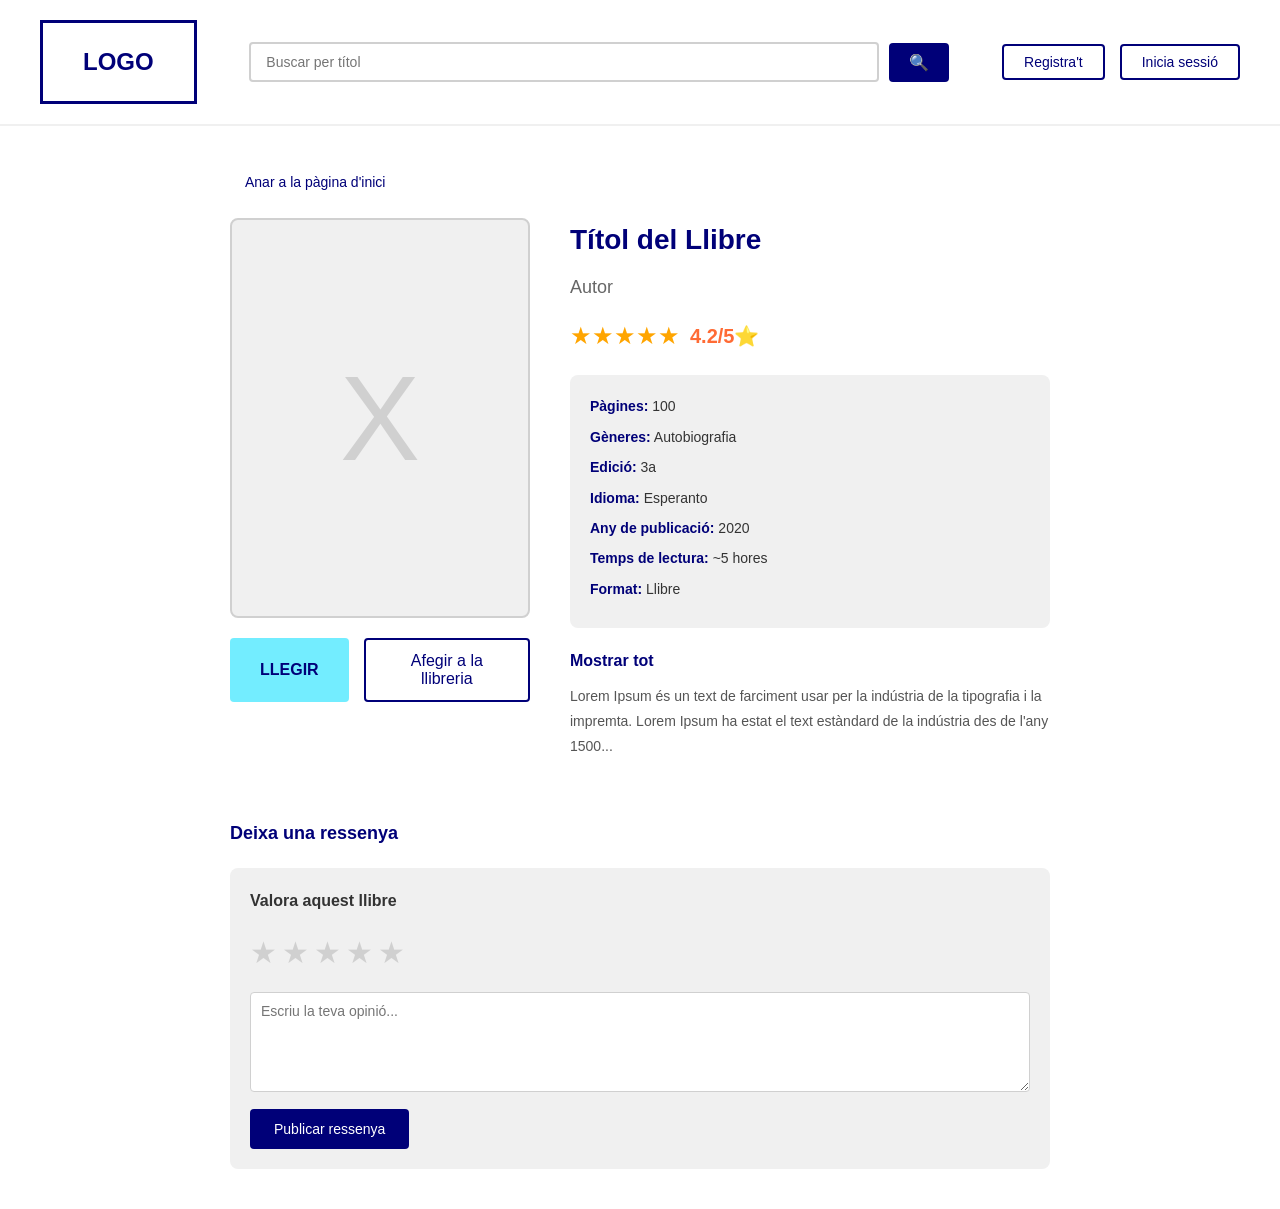
==== book-details.html @ 7c139ed9 "first commit" ====
<!DOCTYPE html>
<html lang="ca">

<head>
    <meta charset="UTF-8">
    <meta name="viewport" content="width=device-width, initial-scale=1.0">
    <title>UOC Books - Detalls del Llibre</title>
    <link rel="stylesheet" href="styles.css">
</head>

<body>
    <header class="header">
        <div class="logo" onclick="window.location.href='index.html'" style="cursor: pointer;">LOGO</div>
        <div class="search-container">
            <input type="text" class="search-input" placeholder="Buscar per títol">
            <button class="search-btn">🔍</button>
        </div>
        <div class="user-actions">
            <button class="btn">Registra't</button>
            <button class="btn" onclick="logout()">Inicia sessió</button>
        </div>
    </header>

    <div class="details-container">
        <button class="back-btn" onclick="window.history.back()">Anar a la pàgina d'inici</button>

        <div class="book-details">
            <div>
                <div class="book-cover-large" id="bookCover"></div>
                <div class="action-buttons" style="margin-top: 20px;">
                    <button class="btn-read" onclick="startReading()">LLEGIR</button>
                    <button class="btn-library" onclick="addToLibrary()">Afegir a la llibreria</button>
                </div>
            </div>

            <div class="book-info">
                <h1 id="bookTitle">Títol del Llibre</h1>
                <p class="author" id="bookAuthor">Autor</p>

                <div class="book-rating-large" id="bookRating">
                    <div class="stars">★★★★★</div>
                    <span class="rating-value">4.2/5⭐</span>
                </div>

                <div class="book-meta">
                    <p><strong>Pàgines:</strong> <span id="bookPages">100</span></p>
                    <p><strong>Gèneres:</strong> <span id="bookGenres">Autobiografia</span></p>
                    <p><strong>Edició:</strong> <span id="bookEdition">3a</span></p>
                    <p><strong>Idioma:</strong> <span id="bookLanguage">Esperanto</span></p>
                    <p><strong>Any de publicació:</strong> <span id="bookYear">2020</span></p>
                    <p><strong>Temps de lectura:</strong> <span id="bookReadTime">~5 hores</span></p>
                    <p><strong>Format:</strong> <span id="bookFormat">Llibre</span></p>
                </div>

                <div class="book-description">
                    <h2>Mostrar tot</h2>
                    <p id="bookDescription">
                        Lorem Ipsum és un text de farciment usar per la indústria de la tipografia i la impremta.
                        Lorem Ipsum ha estat el text estàndard de la indústria des de l'any 1500...
                    </p>
                </div>
            </div>
        </div>

        <div class="reviews-section">
            <h2>Deixa una ressenya</h2>

            <div class="review-form">
                <h3>Valora aquest llibre</h3>
                <div class="rating-input" id="ratingInput">
                    <span class="star" data-rating="1" onclick="setRating(1)">★</span>
                    <span class="star" data-rating="2" onclick="setRating(2)">★</span>
                    <span class="star" data-rating="3" onclick="setRating(3)">★</span>
                    <span class="star" data-rating="4" onclick="setRating(4)">★</span>
                    <span class="star" data-rating="5" onclick="setRating(5)">★</span>
                </div>
                <textarea class="review-textarea" id="reviewText" placeholder="Escriu la teva opinió..."></textarea>
                <button class="btn-primary" onclick="submitReview()">Publicar ressenya</button>
            </div>

            <div id="reviewsList"></div>
        </div>
    </div>

    <script>
        let currentBook = null;
        let userRating = 0;

        window.addEventListener('load', () => {
            const urlParams = new URLSearchParams(window.location.search);
            const bookId = urlParams.get('id');

            // Update user actions
            const currentUser = JSON.parse(localStorage.getItem('currentUser') || '{}');
            if (currentUser.id) {
                const userActions = document.querySelector('.user-actions');
                userActions.innerHTML = `
                    <span style="margin-right: 15px; color: var(--primary-blue);">Hola, ${currentUser.name}</span>
                    <button class="btn" onclick="window.location.href='profile.html'">El Meu Perfil</button>
                    <button class="btn" onclick="logout()">Tancar sessió</button>
                `;
            }

            if (bookId) {
                const books = JSON.parse(localStorage.getItem('books') || '[]');
                currentBook = books.find(b => b.id == bookId);

                if (currentBook) {
                    displayBookDetails(currentBook);
                    loadReviews();
                }
            }
        });

        function displayBookDetails(book) {
            document.getElementById('bookTitle').textContent = book.title;
            document.getElementById('bookAuthor').textContent = book.author;
            document.getElementById('bookPages').textContent = book.pages;
            document.getElementById('bookGenres').textContent = book.genre;
            document.getElementById('bookEdition').textContent = book.edition || '1a';
            document.getElementById('bookLanguage').textContent = book.language;
            document.getElementById('bookYear').textContent = book.year;
            document.getElementById('bookReadTime').textContent = book.readTime;
            document.getElementById('bookFormat').textContent = book.format;
            document.getElementById('bookDescription').textContent = book.description;

            const stars = '★'.repeat(Math.floor(book.rating)) + '☆'.repeat(5 - Math.floor(book.rating));
            document.getElementById('bookRating').innerHTML = `
                <div class="stars">${stars}</div>
                <span class="rating-value">${book.rating}/5⭐</span>
            `;
        }

        function setRating(rating) {
            userRating = rating;
            const stars = document.querySelectorAll('#ratingInput .star');
            stars.forEach((star, index) => {
                if (index < rating) {
                    star.classList.add('active');
                } else {
                    star.classList.remove('active');
                }
            });
        }

        function submitReview() {
            if (userRating === 0) {
                alert('Si us plau, selecciona una valoració');
                return;
            }

            const reviewText = document.getElementById('reviewText').value.trim();
            if (!reviewText) {
                alert('Si us plau, escriu una ressenya');
                return;
            }

            const currentUser = JSON.parse(localStorage.getItem('currentUser') || '{}');
            if (!currentUser.id) {
                alert('Has d\'iniciar sessió per deixar una ressenya');
                window.location.href = 'login.html';
                return;
            }

            // Guardar ressenya
            const reviews = JSON.parse(localStorage.getItem('reviews') || '[]');
            const newReview = {
                id: Date.now(),
                bookId: currentBook.id,
                userId: currentUser.id,
                userName: currentUser.name,
                rating: userRating,
                text: reviewText,
                date: new Date().toISOString()
            };

            reviews.push(newReview);
            localStorage.setItem('reviews', JSON.stringify(reviews));

            // Actualitzar valoració mitjana del llibre
            const bookReviews = reviews.filter(r => r.bookId === currentBook.id);
            const avgRating = bookReviews.reduce((sum, r) => sum + r.rating, 0) / bookReviews.length;

            const books = JSON.parse(localStorage.getItem('books') || '[]');
            const bookIndex = books.findIndex(b => b.id === currentBook.id);
            if (bookIndex !== -1) {
                books[bookIndex].rating = Math.round(avgRating * 10) / 10;
                localStorage.setItem('books', JSON.stringify(books));
                currentBook.rating = books[bookIndex].rating;
                displayBookDetails(currentBook);
            }

            document.getElementById('reviewText').value = '';
            setRating(0);

            alert('Ressenya publicada amb èxit!');
            loadReviews();
        }

        function loadReviews() {
            const reviews = JSON.parse(localStorage.getItem('reviews') || '[]');
            const bookReviews = reviews.filter(r => r.bookId === currentBook.id);

            const reviewsList = document.getElementById('reviewsList');
            if (bookReviews.length === 0) {
                reviewsList.innerHTML = '<p style="color: #666; text-align: center; padding: 20px;">Encara no hi ha ressenyes per aquest llibre.</p>';
                return;
            }

            reviewsList.innerHTML = bookReviews.map(review => {
                const stars = '★'.repeat(review.rating) + '☆'.repeat(5 - review.rating);
                const date = new Date(review.date).toLocaleDateString('ca-ES');
                return `
                    <div style="background-color: var(--light-gray); padding: 20px; border-radius: 8px; margin-bottom: 15px;">
                        <div style="display: flex; justify-content: space-between; align-items: center; margin-bottom: 10px;">
                            <strong style="color: var(--primary-blue);">${review.userName}</strong>
                            <span style="font-size: 12px; color: #666;">${date}</span>
                        </div>
                        <div style="color: #FFA500; margin-bottom: 10px;">${stars}</div>
                        <p style="font-size: 14px; line-height: 1.6;">${review.text}</p>
                    </div>
                `;
            }).join('');
        }

        function startReading() {
            if (currentBook) {
                window.location.href = `reading.html?id=${currentBook.id}`;
            }
        }

        function addToLibrary() {
            const currentUser = JSON.parse(localStorage.getItem('currentUser') || '{}');
            if (!currentUser.id) {
                alert('Has d\'iniciar sessió per afegir llibres a la llibreria');
                window.location.href = 'login.html';
                return;
            }

            const library = JSON.parse(localStorage.getItem(`library_${currentUser.id}`) || '[]');
            if (!library.includes(currentBook.id)) {
                library.push(currentBook.id);
                localStorage.setItem(`library_${currentUser.id}`, JSON.stringify(library));

                // Also add to "want-to-read" shelf by default
                const bookStatuses = JSON.parse(localStorage.getItem(`bookStatuses_${currentUser.id}`) || '{}');
                if (!bookStatuses[currentBook.id]) {
                    bookStatuses[currentBook.id] = 'want-to-read';
                    localStorage.setItem(`bookStatuses_${currentUser.id}`, JSON.stringify(bookStatuses));
                }

                alert('Llibre afegit a la llibreria i a "Vull llegir"!');
            } else {
                alert('Aquest llibre ja està a la teva llibreria');
            }
        }

        function logout() {
            localStorage.removeItem('currentUser');
            window.location.href = 'login.html';
        }
    </script>
</body>

</html>
---- styles.css ----
:root {
    /* Colors corporatius */
    --primary-cyan: #73EDFF;
    --primary-blue: #000078;

    /* Gamma cromàtica complementària */
    --light-cyan: #D6FAFF;
    --light-purple: #D8D8EA;
    --medium-purple: #9999C9;
    --light-brown: #DDBFB3;
    --beige: #DDD5C2;
    --light-yellow: #ECDAB2;
    --light-gray: #F0F0F0;
    --medium-gray: #D0D0D0;
    --dark-gray: #878787;

    /* Highlight colors */
    --highlight-yellow: #FFEB3B;
    --highlight-dark-green: #2E7D32;
    --highlight-light-green: #8BC34A;
    --highlight-cyan: #00BCD4;
    --highlight-electric-blue: #2196F3;
    --highlight-light-gray: #BDBDBD;

    /* COLORS night mode */
    --night-bg: #F5E6D3;
    --night-text: #2C2416;
}

* {
    margin: 0;
    padding: 0;
    box-sizing: border-box;
}

body {
    font-family: 'Segoe UI', Tahoma, Geneva, Verdana, sans-serif;
    background-color: white;
    color: #333;
    line-height: 1.6;
}

.header {
    background-color: white;
    padding: 20px 40px;
    border-bottom: 2px solid var(--light-gray);
    display: flex;
    justify-content: space-between;
    align-items: center;
}

.logo {
    border: 3px solid var(--primary-blue);
    padding: 20px 40px;
    font-size: 24px;
    font-weight: bold;
    color: var(--primary-blue);
}

.search-container {
    flex: 1;
    max-width: 700px;
    margin: 0 40px;
    display: flex;
    align-items: center;
    gap: 10px;
}

.search-input {
    flex: 1;
    padding: 10px 15px;
    border: 2px solid var(--medium-gray);
    border-radius: 4px;
    font-size: 14px;
}

.search-btn {
    background-color: var(--primary-blue);
    color: white;
    border: none;
    padding: 10px 20px;
    cursor: pointer;
    border-radius: 4px;
    font-size: 16px;
}

.search-btn:hover {
    background-color: #000060;
}

.toggle-filters-btn {
    background-color: var(--light-gray);
    color: var(--primary-blue);
    border: 2px solid var(--primary-blue);
    padding: 8px 15px;
    cursor: pointer;
    border-radius: 4px;
    font-size: 14px;
}

.user-actions {
    display: flex;
    gap: 15px;
}

.btn {
    padding: 8px 20px;
    border: 2px solid var(--primary-blue);
    background-color: white;
    color: var(--primary-blue);
    cursor: pointer;
    border-radius: 4px;
    text-decoration: none;
    font-size: 14px;
    transition: all 0.3s;
}

.btn:hover {
    background-color: var(--primary-blue);
    color: white;
}

.btn-primary {
    background-color: var(--primary-cyan);
    border-color: var(--primary-cyan);
    color: var(--primary-blue);
}

.btn-primary:hover {
    background-color: var(--primary-blue);
    color: white;
    border-color: var(--primary-blue);
}

.filters-section {
    display: none;
    background-color: var(--light-gray);
    padding: 20px 40px;
    border-bottom: 1px solid var(--medium-gray);
}

.filters-title {
    font-size: 14px;
    font-weight: bold;
    margin-bottom: 15px;
    color: var(--primary-blue);
}

.filters-grid {
    display: grid;
    grid-template-columns: repeat(4, 1fr);
    gap: 15px;
    margin-bottom: 15px;
}

.filter-group {
    display: flex;
    flex-direction: column;
}

.filter-group label {
    font-size: 12px;
    margin-bottom: 5px;
    color: #555;
}

.filter-group select,
.filter-group input {
    padding: 8px;
    border: 1px solid var(--medium-gray);
    border-radius: 4px;
    font-size: 13px;
}

.filter-options {
    display: flex;
    gap: 20px;
    align-items: center;
    margin-top: 10px;
}

.checkbox-group {
    display: flex;
    align-items: center;
    gap: 5px;
}

.checkbox-group input[type="checkbox"] {
    width: 18px;
    height: 18px;
}

.apply-filters-btn {
    background-color: var(--primary-blue);
    color: white;
    border: none;
    padding: 8px 25px;
    cursor: pointer;
    border-radius: 4px;
    font-size: 13px;
}

.main-content {
    padding: 30px 40px;
    max-width: 75%;
    margin: 0 auto;
}

.section-title {
    font-size: 18px;
    font-weight: bold;
    margin-bottom: 20px;
    color: var(--primary-blue);
    display: flex;
    align-items: center;
    gap: 10px;
}

.books-grid {
    display: grid;
    grid-template-columns: repeat(auto-fill, minmax(180px, 1fr));
    gap: 25px;
    margin-bottom: 40px;
}

.book-card {
    border: 2px solid var(--medium-gray);
    border-radius: 8px;
    padding: 15px;
    cursor: pointer;
    transition: all 0.3s;
    background-color: white;
}

.book-card:hover {
    border-color: var(--primary-cyan);
    box-shadow: 0 4px 12px rgba(115, 237, 255, 0.3);
    transform: translateY(-2px);
}

.book-cover {
    width: 100%;
    height: 220px;
    background-color: var(--light-gray);
    border: 1px solid var(--medium-gray);
    display: flex;
    align-items: center;
    justify-content: center;
    margin-bottom: 10px;
    position: relative;
}

.book-cover::before {
    content: 'X';
    font-size: 60px;
    color: var(--medium-gray);
}

.book-title {
    font-size: 14px;
    font-weight: bold;
    margin-bottom: 5px;
    color: var(--primary-blue);
}

.book-author {
    font-size: 12px;
    color: #666;
    margin-bottom: 8px;
}

.book-rating {
    display: flex;
    align-items: center;
    gap: 5px;
    font-size: 14px;
}

.stars {
    color: #FFA500;
}

.rating-value {
    color: #FF6B35;
    font-weight: bold;
}

.details-container {
    max-width: 900px;
    margin: 40px auto;
    padding: 0 40px;
}

.back-btn {
    display: inline-flex;
    align-items: center;
    gap: 8px;
    padding: 8px 15px;
    border: none;
    background-color: transparent;
    color: var(--primary-blue);
    cursor: pointer;
    font-size: 14px;
    margin-bottom: 20px;
}

.back-btn:hover {
    text-decoration: underline;
}

.book-details {
    display: grid;
    grid-template-columns: 300px 1fr;
    gap: 40px;
}

.book-cover-large {
    width: 100%;
    height: 400px;
    background-color: var(--light-gray);
    border: 2px solid var(--medium-gray);
    display: flex;
    align-items: center;
    justify-content: center;
    border-radius: 8px;
}

.book-cover-large::before {
    content: 'X';
    font-size: 120px;
    color: var(--medium-gray);
}

.book-info h1 {
    font-size: 28px;
    color: var(--primary-blue);
    margin-bottom: 10px;
}

.book-info .author {
    font-size: 18px;
    color: #666;
    margin-bottom: 15px;
}

.book-rating-large {
    display: flex;
    align-items: center;
    gap: 10px;
    margin-bottom: 20px;
}

.book-rating-large .stars {
    font-size: 24px;
}

.book-rating-large .rating-value {
    font-size: 20px;
}

.book-meta {
    background-color: var(--light-gray);
    padding: 20px;
    border-radius: 8px;
    margin-bottom: 20px;
}

.book-meta p {
    margin-bottom: 8px;
    font-size: 14px;
}

.book-meta strong {
    color: var(--primary-blue);
}

.book-description {
    margin-bottom: 20px;
}

.book-description h2 {
    font-size: 16px;
    color: var(--primary-blue);
    margin-bottom: 10px;
}

.book-description p {
    font-size: 14px;
    line-height: 1.8;
    color: #555;
}

.action-buttons {
    display: flex;
    gap: 15px;
}

.btn-read {
    background-color: var(--primary-cyan);
    color: var(--primary-blue);
    border: none;
    padding: 12px 30px;
    font-size: 16px;
    font-weight: bold;
    cursor: pointer;
    border-radius: 4px;
    transition: all 0.3s;
}

.btn-read:hover {
    background-color: var(--primary-blue);
    color: white;
}

.btn-library {
    background-color: white;
    color: var(--primary-blue);
    border: 2px solid var(--primary-blue);
    padding: 12px 30px;
    font-size: 16px;
    cursor: pointer;
    border-radius: 4px;
}

.reviews-section {
    margin-top: 40px;
}

.reviews-section h2 {
    font-size: 18px;
    color: var(--primary-blue);
    margin-bottom: 20px;
}

.review-form {
    background-color: var(--light-gray);
    padding: 20px;
    border-radius: 8px;
    margin-bottom: 30px;
}

.review-form h3 {
    font-size: 16px;
    margin-bottom: 15px;
}

.rating-input {
    display: flex;
    gap: 5px;
    margin-bottom: 15px;
}

.rating-input .star {
    font-size: 30px;
    color: var(--medium-gray);
    cursor: pointer;
}

.rating-input .star.active {
    color: #FFA500;
}

.review-textarea {
    width: 100%;
    padding: 10px;
    border: 1px solid var(--medium-gray);
    border-radius: 4px;
    min-height: 100px;
    font-family: inherit;
    font-size: 14px;
    margin-bottom: 10px;
}

.reading-container {
    height: 100vh;
    display: flex;
    flex-direction: column;
    background-color: white;
}

.reading-container.night-mode {
    background-color: var(--night-bg);
    color: var(--night-text);
}

.reading-header {
    padding: 15px 30px;
    background-color: var(--light-gray);
    border-bottom: 1px solid var(--medium-gray);
    display: flex;
    justify-content: space-between;
    align-items: center;
}

.reading-container.night-mode .reading-header {
    background-color: #E5D4BB;
}

.reading-controls {
    display: flex;
    gap: 15px;
}

.icon-btn {
    background-color: white;
    border: 2px solid var(--primary-blue);
    color: var(--primary-blue);
    padding: 8px 15px;
    cursor: pointer;
    border-radius: 4px;
    font-size: 14px;
    transition: all 0.3s;
}

.icon-btn:hover {
    background-color: var(--primary-blue);
    color: white;
}

.reading-content {
    flex: 1;
    overflow-y: auto;
    padding: 40px;
    display: flex;
    justify-content: center;
    align-items: flex-start;
}

.pages-container {
    max-width: 1200px;
    width: 100%;
    display: flex;
    gap: 20px;
    justify-content: center;
}

.pages-container.single-page {
    max-width: 700px;
}

.pages-container:not(.single-page) .page {
    flex: 1;
    margin-bottom: 0;
}

.page {
    background-color: white;
    padding: 60px 80px;
    box-shadow: 0 2px 10px rgba(0, 0, 0, 0.1);
    margin-bottom: 20px;
    min-height: 800px;
    border-radius: 4px;
}

.reading-container.night-mode .page {
    background-color: var(--night-bg);
    color: var(--night-text);
}

.page-columns {
    display: grid;
    grid-template-columns: 1fr 1fr;
    gap: 40px;
}

.page-columns .page {
    margin-bottom: 0;
}

.page h2 {
    font-size: 24px;
    margin-bottom: 20px;
    color: var(--primary-blue);
}

.page p {
    font-size: 16px;
    line-height: 1.8;
    margin-bottom: 15px;
    text-align: justify;
    user-select: text;
}

.reading-container.night-mode .page h2 {
    color: var(--night-text);
}

.page-number {
    text-align: center;
    margin-top: 40px;
    font-size: 14px;
    color: #888;
}

.highlight {
    cursor: pointer;
    position: relative;
}

.highlight.yellow {
    background-color: rgba(255, 235, 59, 0.4);
}

.highlight.dark-green {
    background-color: rgba(46, 125, 50, 0.3);
    color: white;
}

.highlight.light-green {
    background-color: rgba(139, 195, 74, 0.4);
}

.highlight.cyan {
    background-color: rgba(0, 188, 212, 0.3);
}

.highlight.electric-blue {
    background-color: rgba(33, 150, 243, 0.3);
}

.highlight.light-gray {
    background-color: rgba(189, 189, 189, 0.3);
}

.reading-footer {
    padding: 20px 30px;
    background-color: var(--light-gray);
    border-top: 1px solid var(--medium-gray);
}

.reading-container.night-mode .reading-footer {
    background-color: #E5D4BB;
}

.progress-bar {
    width: 100%;
    height: 15px;
    background-color: white;
    border: 2px solid var(--medium-gray);
    border-radius: 15px;
    position: relative;
    overflow: hidden;
    margin-bottom: 15px;
}

.progress-fill {
    height: 100%;
    background: lightgray;
    transition: width 0.3s;
}

.bookmarks-container {
    position: absolute;
    top: 0;
    left: 0;
    width: 100%;
    height: 100%;
    pointer-events: none;
}

.bookmark-marker {
    position: absolute;
    top: 0;
    width: 4px;
    height: 100%;
    background-color: #FF6B35;
    cursor: pointer;
    pointer-events: all;
}

.bookmark-marker:hover {
    width: 6px;
}

.page-info {
    text-align: center;
    font-size: 14px;
    color: #555;
}

.modal {
    display: none;
    position: fixed;
    top: 0;
    left: 0;
    width: 100%;
    height: 100%;
    background-color: rgba(0, 0, 0, 0.5);
    justify-content: center;
    align-items: center;
    z-index: 1000;
}

.modal.active {
    display: flex;
}

.modal-content {
    background-color: white;
    padding: 30px;
    border-radius: 8px;
    max-width: 600px;
    width: 90%;
    max-height: 80vh;
    overflow-y: auto;
}

.modal-header {
    display: flex;
    justify-content: space-between;
    align-items: center;
    margin-bottom: 20px;
}

.modal-header h2 {
    font-size: 20px;
    color: var(--primary-blue);
}

.close-modal {
    background: none;
    border: none;
    font-size: 24px;
    cursor: pointer;
    color: #666;
}

.modal-section {
    margin-bottom: 25px;
}

.modal-section h3 {
    font-size: 16px;
    color: var(--primary-blue);
    margin-bottom: 15px;
}

.setting-item {
    margin-bottom: 15px;
}

.setting-item label {
    display: block;
    font-size: 14px;
    margin-bottom: 5px;
    color: #555;
}

.setting-item input[type="number"],
.setting-item input[type="date"],
.setting-item select {
    width: 100%;
    padding: 8px;
    border: 1px solid var(--medium-gray);
    border-radius: 4px;
    font-size: 14px;
}

.toggle-switch {
    display: flex;
    align-items: center;
    gap: 10px;
}

.switch {
    position: relative;
    display: inline-block;
    width: 50px;
    height: 24px;
}

.switch input {
    opacity: 0;
    width: 0;
    height: 0;
}

.slider {
    position: absolute;
    cursor: pointer;
    top: 0;
    left: 0;
    right: 0;
    bottom: 0;
    background-color: var(--medium-gray);
    transition: .4s;
    border-radius: 24px;
}

.slider:before {
    position: absolute;
    content: "";
    height: 18px;
    width: 18px;
    left: 3px;
    bottom: 3px;
    background-color: white;
    transition: .4s;
    border-radius: 50%;
}

input:checked+.slider {
    background-color: var(--primary-cyan);
}

input:checked+.slider:before {
    transform: translateX(26px);
}

.highlight-toolbar {
    position: absolute;
    background-color: white;
    border: 2px solid var(--primary-blue);
    border-radius: 8px;
    padding: 10px;
    display: none;
    box-shadow: 0 4px 12px rgba(0, 0, 0, 0.2);
    z-index: 100;
}

.highlight-toolbar.active {
    display: flex;
    gap: 8px;
}

.color-btn {
    width: 30px;
    height: 30px;
    border: 2px solid #666;
    border-radius: 4px;
    cursor: pointer;
    transition: transform 0.2s;
}

.color-btn:hover {
    transform: scale(1.1);
}

.color-btn.yellow {
    background-color: #FFEB3B;
}

.color-btn.dark-green {
    background-color: #2E7D32;
}

.color-btn.light-green {
    background-color: #8BC34A;
}

.color-btn.cyan {
    background-color: #00BCD4;
}

.color-btn.electric-blue {
    background-color: #2196F3;
}

.color-btn.light-gray {
    background-color: #BDBDBD;
}

.toolbar-btn {
    padding: 5px 10px;
    background-color: var(--light-gray);
    border: 1px solid var(--medium-gray);
    border-radius: 4px;
    cursor: pointer;
    font-size: 12px;
}

.toolbar-btn:hover {
    background-color: var(--medium-gray);
}

.comment-box {
    background-color: var(--light-yellow);
    border: 2px solid var(--beige);
    border-radius: 8px;
    padding: 15px;
    margin: 20px 0;
}

.comment-box textarea {
    width: 100%;
    padding: 10px;
    border: 1px solid var(--medium-gray);
    border-radius: 4px;
    font-family: inherit;
    font-size: 14px;
    margin-bottom: 10px;
}

.comment-text {
    font-size: 14px;
    color: #555;
    margin-bottom: 10px;
}

.comment-actions {
    display: flex;
    gap: 10px;
}

/* ============================================
   PROFILE PAGE STYLES
   ============================================ */

.profile-container {
    max-width: 1400px;
    margin: 0 auto;
    padding: 40px 20px;
}

.profile-header {
    display: flex;
    gap: 30px;
    align-items: center;
    background: white;
    padding: 30px;
    border-radius: 8px;
    box-shadow: 0 2px 8px rgba(0, 0, 0, 0.1);
    margin-bottom: 30px;
}

.profile-avatar {
    width: 120px;
    height: 120px;
    background: var(--primary-blue);
    border-radius: 50%;
    display: flex;
    align-items: center;
    justify-content: center;
    font-size: 60px;
    color: white;
}

.profile-info h1 {
    color: var(--primary-blue);
    margin-bottom: 5px;
}

.profile-info p {
    color: var(--dark-gray);
    margin-bottom: 20px;
}

.profile-stats {
    display: flex;
    gap: 40px;
    margin-top: 20px;
}

.stat {
    display: flex;
    flex-direction: column;
    align-items: center;
}

.stat-number {
    font-size: 32px;
    font-weight: bold;
    color: var(--primary-blue);
}

.stat-label {
    font-size: 14px;
    color: var(--dark-gray);
    text-transform: uppercase;
}

/* Tabs */
.tabs {
    display: flex;
    gap: 10px;
    margin-bottom: 30px;
    background: white;
    padding: 10px;
    border-radius: 8px;
    box-shadow: 0 2px 8px rgba(0, 0, 0, 0.1);
}

.tab {
    flex: 1;
    padding: 15px 20px;
    background: transparent;
    border: none;
    border-radius: 4px;
    cursor: pointer;
    font-size: 16px;
    color: var(--dark-gray);
    transition: all 0.3s;
}

.tab:hover {
    background: var(--light-gray);
}

.tab.active {
    background: var(--primary-blue);
    color: white;
}

/* Tab Content */
.tab-content {
    display: none;
    background: white;
    padding: 30px;
    border-radius: 8px;
    box-shadow: 0 2px 8px rgba(0, 0, 0, 0.1);
    min-height: 500px;
}

.tab-content.active {
    display: block;
}

.tab-content h2 {
    color: var(--primary-blue);
    margin-bottom: 30px;
    font-size: 28px;
}

.tab-content h3 {
    color: var(--primary-blue);
    margin-bottom: 15px;
    font-size: 20px;
}

/* Bookshelves */
.shelf-section {
    margin-bottom: 40px;
}

.shelf-header {
    display: flex;
    justify-content: space-between;
    align-items: center;
    margin-bottom: 20px;
    padding-bottom: 10px;
    border-bottom: 2px solid var(--light-gray);
}

.shelf-count {
    color: var(--dark-gray);
    font-size: 14px;
}

.empty-shelf {
    color: var(--dark-gray);
    font-style: italic;
    padding: 40px;
    text-align: center;
}

.book-actions {
    display: flex;
    gap: 10px;
    margin-top: 10px;
}

.btn-small {
    padding: 8px 12px;
    font-size: 12px;
    background: var(--primary-blue);
    color: white;
    border: none;
    border-radius: 4px;
    cursor: pointer;
    transition: background 0.3s;
}

.btn-small:hover {
    background: #000060;
}

/* Collections */
.collections-header,
.tags-header {
    display: flex;
    justify-content: space-between;
    align-items: center;
    margin-bottom: 30px;
}

.collections-grid {
    display: grid;
    grid-template-columns: repeat(auto-fill, minmax(300px, 1fr));
    gap: 20px;
}

.collection-card {
    background: white;
    border: 2px solid var(--light-gray);
    border-radius: 8px;
    padding: 20px;
    transition: all 0.3s;
}

.collection-card:hover {
    border-color: var(--primary-blue);
    box-shadow: 0 4px 12px rgba(0, 0, 0, 0.1);
}

.collection-header {
    display: flex;
    justify-content: space-between;
    align-items: flex-start;
    margin-bottom: 15px;
}

.collection-header h3 {
    margin: 0;
    color: var(--primary-blue);
}

.btn-icon {
    background: transparent;
    border: none;
    cursor: pointer;
    font-size: 20px;
    padding: 5px;
    transition: all 0.2s;
}

.btn-icon:hover {
    transform: scale(1.2);
}

.btn-delete {
    background: transparent;
    border: 1px solid;
    color: red;
    cursor: pointer;
    font-size: 14px;
    padding: 6px 12px;
    border-radius: 4px;
    display: inline-flex;
    align-items: center;
}

.collection-description {
    color: var(--dark-gray);
    font-size: 14px;
    margin-bottom: 10px;
}

.collection-count {
    color: var(--medium-gray);
    font-size: 13px;
    margin-bottom: 15px;
}

/* Tags */
.tags-container {
    display: flex;
    flex-wrap: wrap;
    gap: 15px;
}

.tag-item {
    display: inline-flex;
    align-items: center;
    gap: 10px;
    padding: 10px 15px;
    border-radius: 20px;
    color: white;
    font-weight: 500;
}

.tag-name {
    font-size: 14px;
}

.tag-count {
    background: rgba(255, 255, 255, 0.3);
    padding: 2px 8px;
    border-radius: 10px;
    font-size: 12px;
}

.tag-delete {
    background: rgba(255, 255, 255, 0.3);
    border: none;
    color: white;
    font-size: 20px;
    width: 24px;
    height: 24px;
    border-radius: 50%;
    cursor: pointer;
    display: flex;
    align-items: center;
    justify-content: center;
    transition: background 0.3s;
}

.tag-delete:hover {
    background: rgba(255, 255, 255, 0.5);
}

/* Activity */
.activity-stats {
    display: grid;
    grid-template-columns: repeat(auto-fit, minmax(300px, 1fr));
    gap: 20px;
}

.activity-card {
    background: var(--light-gray);
    padding: 20px;
    border-radius: 8px;
}

.activity-card h3 {
    margin-bottom: 15px;
}

.progress-info p {
    margin-bottom: 10px;
    color: #555;
}

.progress-category {
    margin-bottom: 10px;
    padding: 10px;
    background: white;
    border-radius: 4px;
}

.recent-book-item {
    padding: 10px;
    background: white;
    border-radius: 4px;
    margin-bottom: 10px;
}

/* Modal Styles for Profile */
.modal .form-group {
    margin-bottom: 20px;
}

.modal .form-group label {
    display: block;
    margin-bottom: 8px;
    color: var(--primary-blue);
    font-weight: 500;
}

.modal .form-group input,
.modal .form-group textarea,
.modal .form-group select {
    width: 100%;
    padding: 10px;
    border: 1px solid var(--medium-gray);
    border-radius: 4px;
    font-family: inherit;
    font-size: 14px;
}

.modal .form-group textarea {
    resize: vertical;
    min-height: 80px;
}

.modal-footer {
    display: flex;
    justify-content: flex-end;
    gap: 10px;
    margin-top: 20px;
    padding-top: 20px;
    border-top: 1px solid var(--light-gray);
}

.checkbox-list {
    max-height: 200px;
    overflow-y: auto;
    padding: 10px;
    background: var(--light-gray);
    border-radius: 4px;
}

.checkbox-item {
    display: flex;
    align-items: center;
    gap: 10px;
    padding: 8px;
    margin-bottom: 5px;
}

.checkbox-item input[type="checkbox"] {
    width: 18px;
    height: 18px;
    cursor: pointer;
}

.checkbox-item label {
    cursor: pointer;
    flex: 1;
}

.empty-message {
    text-align: center;
    color: var(--dark-gray);
    padding: 60px 20px;
    font-size: 16px;
}

.empty-message-small {
    color: var(--dark-gray);
    font-size: 13px;
    font-style: italic;
}

.btn-primary {
    background: var(--primary-blue);
    color: white;
    border: none;
    padding: 12px 24px;
    border-radius: 4px;
    cursor: pointer;
    font-size: 14px;
    font-weight: 500;
    transition: background 0.3s;
}

.btn-primary:hover {
    background: #000060;
}

/* Responsive */
@media (max-width: 768px) {
    .profile-header {
        flex-direction: column;
        text-align: center;
    }

    .profile-stats {
        flex-wrap: wrap;
        gap: 20px;
    }

    .tabs {
        flex-direction: column;
    }

    .collections-grid {
        grid-template-columns: 1fr;
    }

    .activity-stats {
        grid-template-columns: 1fr;
    }
}

.auth-container {
    min-height: 100vh;
    display: flex;
    justify-content: center;
    align-items: center;
    background: var(--light-cyan);
}

.auth-box {
    background-color: white;
    padding: 40px;
    border-radius: 8px;
    box-shadow: 0 4px 20px rgba(0, 0, 0, 0.1);
    width: 400px;
}

.auth-box h1 {
    text-align: center;
    color: var(--primary-blue);
    margin-bottom: 30px;
}

.form-group {
    margin-bottom: 20px;
}

.form-group label {
    display: block;
    margin-bottom: 5px;
    color: #555;
    font-size: 14px;
}

.form-group input {
    width: 100%;
    padding: 10px;
    border: 2px solid var(--medium-gray);
    border-radius: 4px;
    font-size: 14px;
}

.form-group input:focus {
    outline: none;
    border-color: var(--primary-cyan);
}

.btn-submit {
    width: 100%;
    padding: 12px;
    background-color: var(--primary-cyan);
    color: var(--primary-blue);
    border: none;
    border-radius: 4px;
    font-size: 16px;
    font-weight: bold;
    cursor: pointer;
    margin-bottom: 15px;
}

.btn-submit:hover {
    background-color: var(--primary-blue);
    color: white;
}

.btn-auto {
    width: 100%;
    padding: 12px;
    background-color: var(--light-yellow);
    color: var(--primary-blue);
    border: 2px solid var(--primary-blue);
    border-radius: 4px;
    font-size: 14px;
    cursor: pointer;
}

.btn-auto:hover {
    background-color: var(--beige);
}

.auth-toggle {
    text-align: center;
    margin-top: 20px;
    font-size: 14px;
}

.auth-toggle a {
    color: var(--primary-blue);
    text-decoration: none;
    font-weight: bold;
}

.auth-toggle a:hover {
    text-decoration: underline;
}

.pause-modal-actions {
    display: flex;
    gap: 15px;
    margin-top: 20px;
}

.pause-modal-actions .btn {
    flex: 1;
    padding: 15px;
    font-size: 16px;
    text-align: center;
}

.objectives-list {
    background-color: var(--light-gray);
    padding: 15px;
    border-radius: 8px;
}

.objective-item {
    display: flex;
    justify-content: space-between;
    align-items: center;
    padding: 10px;
    background-color: white;
    border-radius: 4px;
    margin-bottom: 10px;
}

.objective-item:last-child {
    margin-bottom: 0;
}

.objective-progress {
    font-weight: bold;
    color: var(--primary-blue);
}

.objective-item.completed {
    background-color: var(--light-green);
}

.books-grid {
    max-height: none;
}

.bookmark-icon {
    position: absolute;
    top: 10px;
    right: 10px;
    font-size: 24px;
    cursor: pointer;
    color: var(--medium-gray);
}

.bookmark-icon.active {
    color: #FF6B35;
}

.loading {
    text-align: center;
    padding: 40px;
    color: var(--primary-blue);
    font-size: 16px;
}
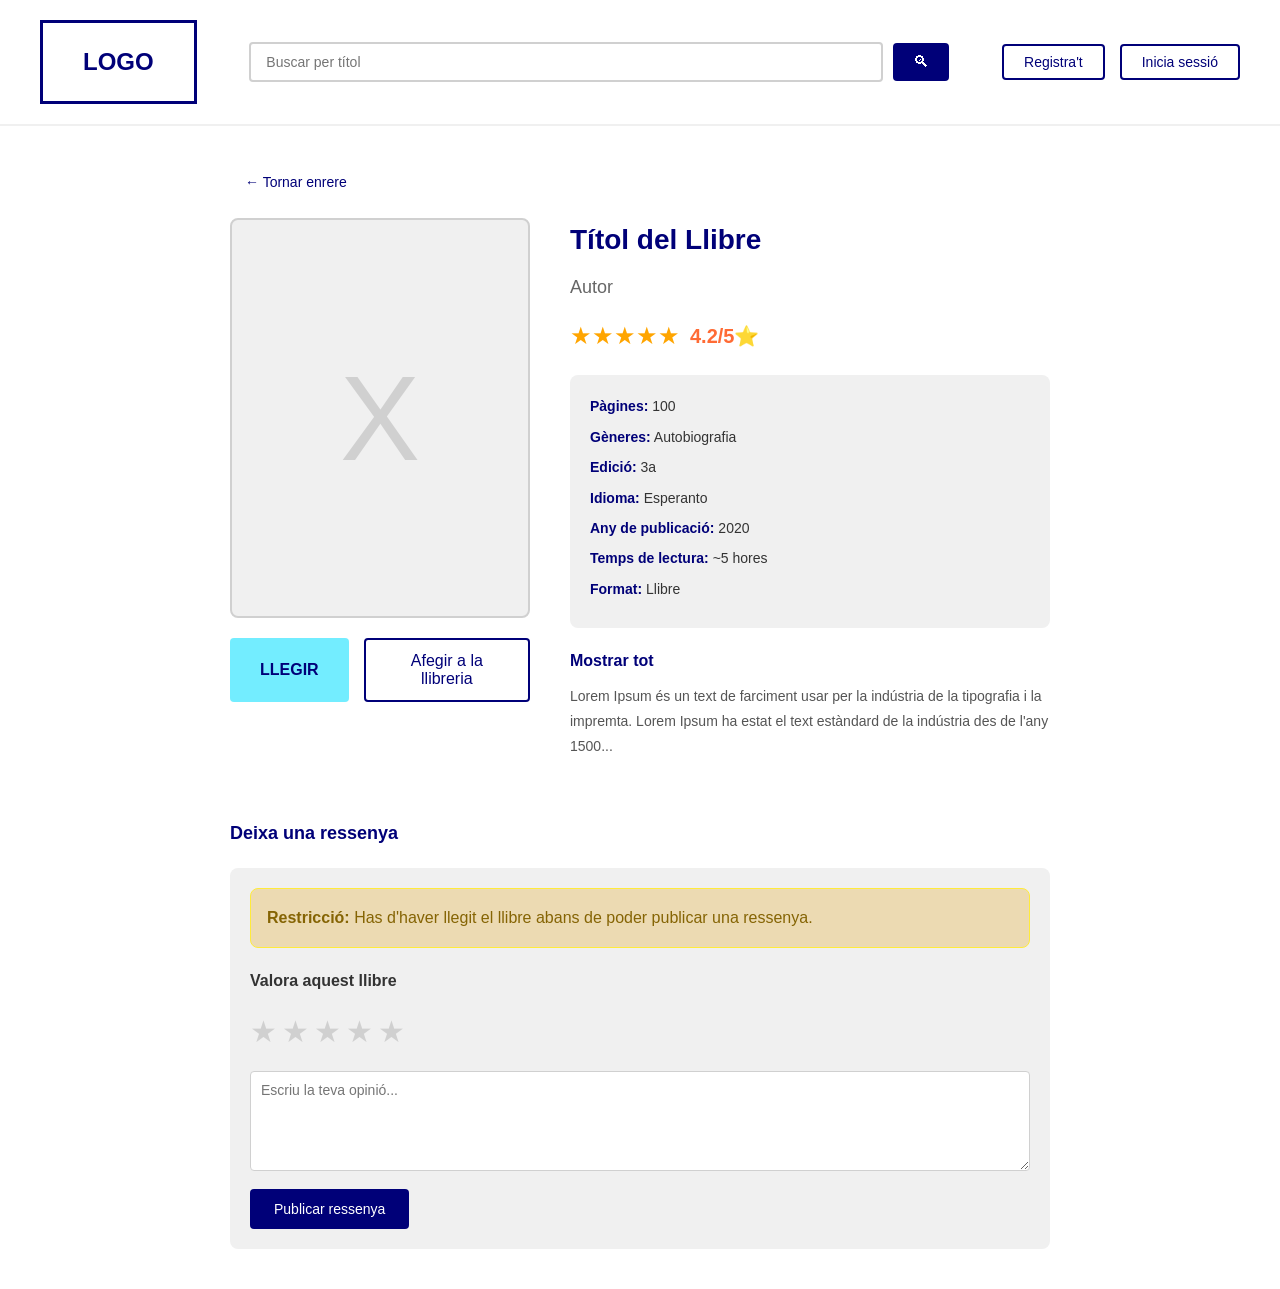
==== commit e6e9f912: "added some requirements of theorical concepts" ====
--- a/book-details.html
+++ b/book-details.html
@@ -13,16 +13,16 @@
         <div class="logo" onclick="window.location.href='index.html'" style="cursor: pointer;">LOGO</div>
         <div class="search-container">
             <input type="text" class="search-input" placeholder="Buscar per títol">
-            <button class="search-btn">🔍</button>
+            <button class="search-btn">🔍︎</button>
         </div>
-        <div class="user-actions">
-            <button class="btn">Registra't</button>
-            <button class="btn" onclick="logout()">Inicia sessió</button>
+        <div class="user-actions" id="userActions">
+            <button class="btn" onclick="window.location.href='login.html'">Registra't</button>
+            <button class="btn" onclick="window.location.href='login.html'">Inicia sessió</button>
         </div>
     </header>
 
     <div class="details-container">
-        <button class="back-btn" onclick="window.history.back()">Anar a la pàgina d'inici</button>
+        <button class="back-btn" onclick="window.history.back()">← Tornar enrere</button>
 
         <div class="book-details">
             <div>
@@ -65,7 +65,11 @@
         <div class="reviews-section">
             <h2>Deixa una ressenya</h2>
 
-            <div class="review-form">
+            <div class="review-form" id="reviewForm">
+                <div id="reviewRestrictionMessage" class="warning-message">
+                    <b>Restricció:</b> Has d'haver llegit el
+                    llibre abans de poder publicar una ressenya.
+                </div>
                 <h3>Valora aquest llibre</h3>
                 <div class="rating-input" id="ratingInput">
                     <span class="star" data-rating="1" onclick="setRating(1)">★</span>
@@ -75,7 +79,7 @@
                     <span class="star" data-rating="5" onclick="setRating(5)">★</span>
                 </div>
                 <textarea class="review-textarea" id="reviewText" placeholder="Escriu la teva opinió..."></textarea>
-                <button class="btn-primary" onclick="submitReview()">Publicar ressenya</button>
+                <button class="btn-primary" id="submitReviewBtn" onclick="submitReview()">Publicar ressenya</button>
             </div>
 
             <div id="reviewsList"></div>
@@ -85,6 +89,7 @@
     <script>
         let currentBook = null;
         let userRating = 0;
+        let hasCompletedBook = false;
 
         window.addEventListener('load', () => {
             const urlParams = new URLSearchParams(window.location.search);
@@ -107,10 +112,91 @@
 
                 if (currentBook) {
                     displayBookDetails(currentBook);
+                    checkBookCompletionStatus(currentUser);
                     loadReviews();
                 }
             }
         });
+
+        function checkBookCompletionStatus(currentUser) {
+            if (!currentUser.id) {
+                hasCompletedBook = false;
+                disableReviewForm();
+                return;
+            }
+
+            // Comprovar si l'usuari ha completat el llibre
+            const bookStatuses = JSON.parse(localStorage.getItem(`bookStatuses_${currentUser.id}`) || '{}');
+            hasCompletedBook = bookStatuses[currentBook.id] === 'completed';
+
+            if (!hasCompletedBook) {
+                disableReviewForm();
+            } else {
+                enableReviewForm();
+            }
+        }
+
+        function disableReviewForm() {
+            const reviewForm = document.getElementById('reviewForm');
+            const ratingInput = document.getElementById('ratingInput');
+            const reviewText = document.getElementById('reviewText');
+            const submitBtn = document.getElementById('submitReviewBtn');
+            const restrictionMessage = document.getElementById('reviewRestrictionMessage');
+
+            // Mostrar missatge de restricció
+            restrictionMessage.style.display = 'block';
+
+            // Deshabilitar estrelles
+            const stars = ratingInput.querySelectorAll('.star');
+            stars.forEach(star => {
+                star.style.opacity = '0.4';
+                star.style.cursor = 'not-allowed';
+                star.onclick = null;
+            });
+
+            // Deshabilitar textarea
+            reviewText.disabled = true;
+            reviewText.placeholder = 'Has de completar la lectura del llibre per escriure una ressenya';
+            reviewText.style.opacity = '0.5';
+            reviewText.style.cursor = 'not-allowed';
+
+            // Deshabilitar botó
+            submitBtn.disabled = true;
+            submitBtn.style.opacity = '0.5';
+            submitBtn.style.cursor = 'not-allowed';
+            submitBtn.onclick = null;
+        }
+
+        function enableReviewForm() {
+            const reviewForm = document.getElementById('reviewForm');
+            const ratingInput = document.getElementById('ratingInput');
+            const reviewText = document.getElementById('reviewText');
+            const submitBtn = document.getElementById('submitReviewBtn');
+            const restrictionMessage = document.getElementById('reviewRestrictionMessage');
+
+            // Amagar missatge de restricció
+            restrictionMessage.style.display = 'none';
+
+            // Habilitar estrelles
+            const stars = ratingInput.querySelectorAll('.star');
+            stars.forEach((star, index) => {
+                star.style.opacity = '1';
+                star.style.cursor = 'pointer';
+                star.onclick = () => setRating(index + 1);
+            });
+
+            // Habilitar textarea
+            reviewText.disabled = false;
+            reviewText.placeholder = 'Escriu la teva opinió...';
+            reviewText.style.opacity = '1';
+            reviewText.style.cursor = 'text';
+
+            // Habilitar botó
+            submitBtn.disabled = false;
+            submitBtn.style.opacity = '1';
+            submitBtn.style.cursor = 'pointer';
+            submitBtn.onclick = submitReview;
+        }
 
         function displayBookDetails(book) {
             document.getElementById('bookTitle').textContent = book.title;
@@ -132,6 +218,12 @@
         }
 
         function setRating(rating) {
+            // No permetre valorar si no ha completat el llibre
+            if (!hasCompletedBook) {
+                alert('Has d\'haver llegit el llibre abans de poder valorar-lo');
+                return;
+            }
+
             userRating = rating;
             const stars = document.querySelectorAll('#ratingInput .star');
             stars.forEach((star, index) => {
@@ -144,6 +236,12 @@
         }
 
         function submitReview() {
+            // Comprovar si ha completat el llibre
+            if (!hasCompletedBook) {
+                alert('Has d\'haver llegit el llibre abans de poder publicar una ressenya');
+                return;
+            }
+
             if (userRating === 0) {
                 alert('Si us plau, selecciona una valoració');
                 return;
@@ -224,6 +322,13 @@
         }
 
         function startReading() {
+            const currentUser = JSON.parse(localStorage.getItem('currentUser') || '{}');
+            if (!currentUser.id) {
+                alert('Has d\'iniciar sessió per llegir llibres');
+                window.location.href = 'login.html';
+                return;
+            }
+
             if (currentBook) {
                 window.location.href = `reading.html?id=${currentBook.id}`;
             }
--- a/styles.css
+++ b/styles.css
@@ -471,6 +471,37 @@
     margin-bottom: 10px;
 }
 
+/* Estils per formulari de ressenya deshabilitat */
+.warning-message {
+    background-color: var(--light-yellow);
+    border: 1px solid var(--highlight-yellow);
+    border-radius: 8px;
+    padding: 16px;
+    margin-bottom: 20px;
+    color: #856404;
+}
+
+.review-textarea:disabled {
+    background-color: #f5f5f5;
+    color: #999;
+    cursor: not-allowed;
+}
+
+.btn-primary:disabled {
+    background-color: #cccccc;
+    cursor: not-allowed;
+    opacity: 0.6;
+}
+
+.btn-primary:disabled:hover {
+    background-color: #cccccc;
+}
+
+.rating-input .star.disabled {
+    cursor: not-allowed;
+    opacity: 0.4;
+}
+
 .reading-container {
     height: 100vh;
     display: flex;
@@ -1074,6 +1105,24 @@
     background: #000060;
 }
 
+.btn-primary-action {
+    padding: 8px 12px;
+    font-size: 12px;
+    background: var(--primary-cyan);
+    color: var(--primary-blue);
+    border: 2px solid var(--primary-cyan);
+    border-radius: 4px;
+    cursor: pointer;
+    font-weight: bold;
+    transition: all 0.3s;
+}
+
+.btn-primary-action:hover {
+    background: var(--primary-blue);
+    color: white;
+    border-color: var(--primary-blue);
+}
+
 /* Collections */
 .collections-header,
 .tags-header {
@@ -1228,10 +1277,17 @@
 }
 
 .recent-book-item {
-    padding: 10px;
+    padding: 15px;
     background: white;
-    border-radius: 4px;
-    margin-bottom: 10px;
+    border: 1px solid var(--medium-gray);
+    border-radius: 8px;
+    margin-bottom: 12px;
+    transition: all 0.2s ease;
+}
+
+.recent-book-item:hover {
+    box-shadow: 0 2px 8px rgba(0, 0, 0, 0.1);
+    border-color: var(--primary-cyan);
 }
 
 /* Modal Styles for Profile */
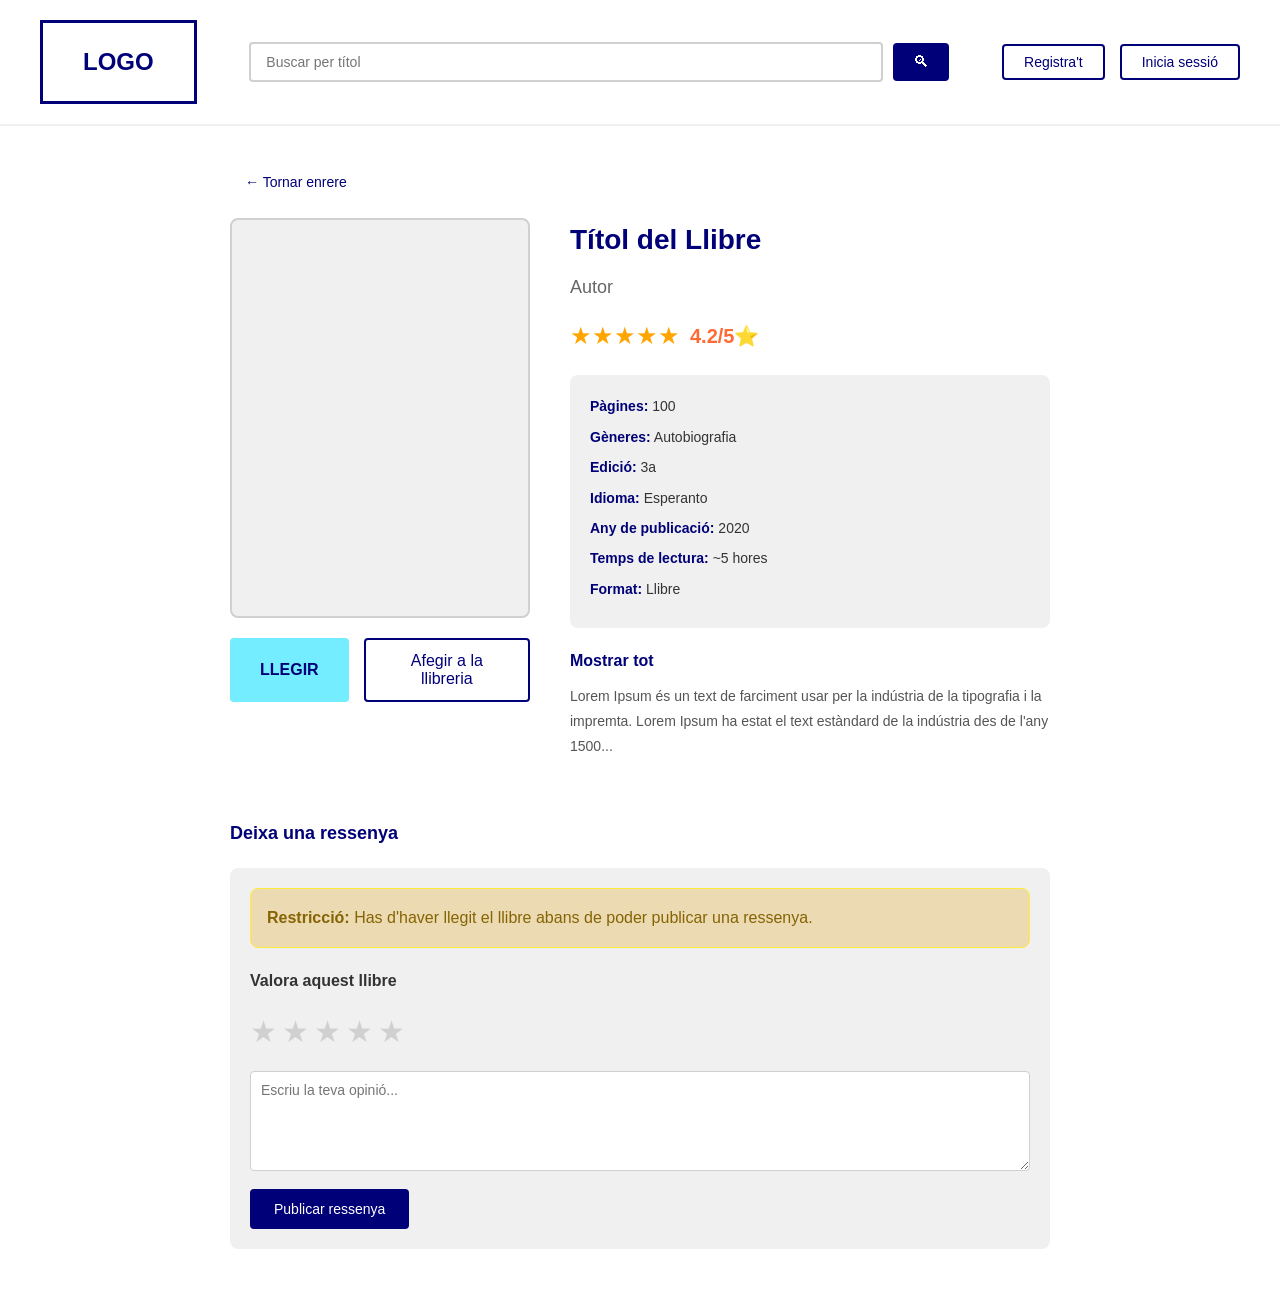
==== commit 886608de: "added media" ====
--- a/book-details.html
+++ b/book-details.html
@@ -209,6 +209,12 @@
             document.getElementById('bookReadTime').textContent = book.readTime;
             document.getElementById('bookFormat').textContent = book.format;
             document.getElementById('bookDescription').textContent = book.description;
+
+            // Set book cover image
+            const coverElement = document.getElementById('bookCover');
+            if (book.coverImage) {
+                coverElement.innerHTML = `<img src="${book.coverImage}" alt="${book.title}">`;
+            }
 
             const stars = '★'.repeat(Math.floor(book.rating)) + '☆'.repeat(5 - Math.floor(book.rating));
             document.getElementById('bookRating').innerHTML = `
--- a/styles.css
+++ b/styles.css
@@ -248,12 +248,13 @@
     justify-content: center;
     margin-bottom: 10px;
     position: relative;
-}
-
-.book-cover::before {
-    content: 'X';
-    font-size: 60px;
-    color: var(--medium-gray);
+    overflow: hidden;
+}
+
+.book-cover img {
+    width: 100%;
+    height: 100%;
+    object-fit: cover;
 }
 
 .book-title {
@@ -323,12 +324,13 @@
     align-items: center;
     justify-content: center;
     border-radius: 8px;
-}
-
-.book-cover-large::before {
-    content: 'X';
-    font-size: 120px;
-    color: var(--medium-gray);
+    overflow: hidden;
+}
+
+.book-cover-large img {
+    width: 100%;
+    height: 100%;
+    object-fit: cover;
 }
 
 .book-info h1 {
